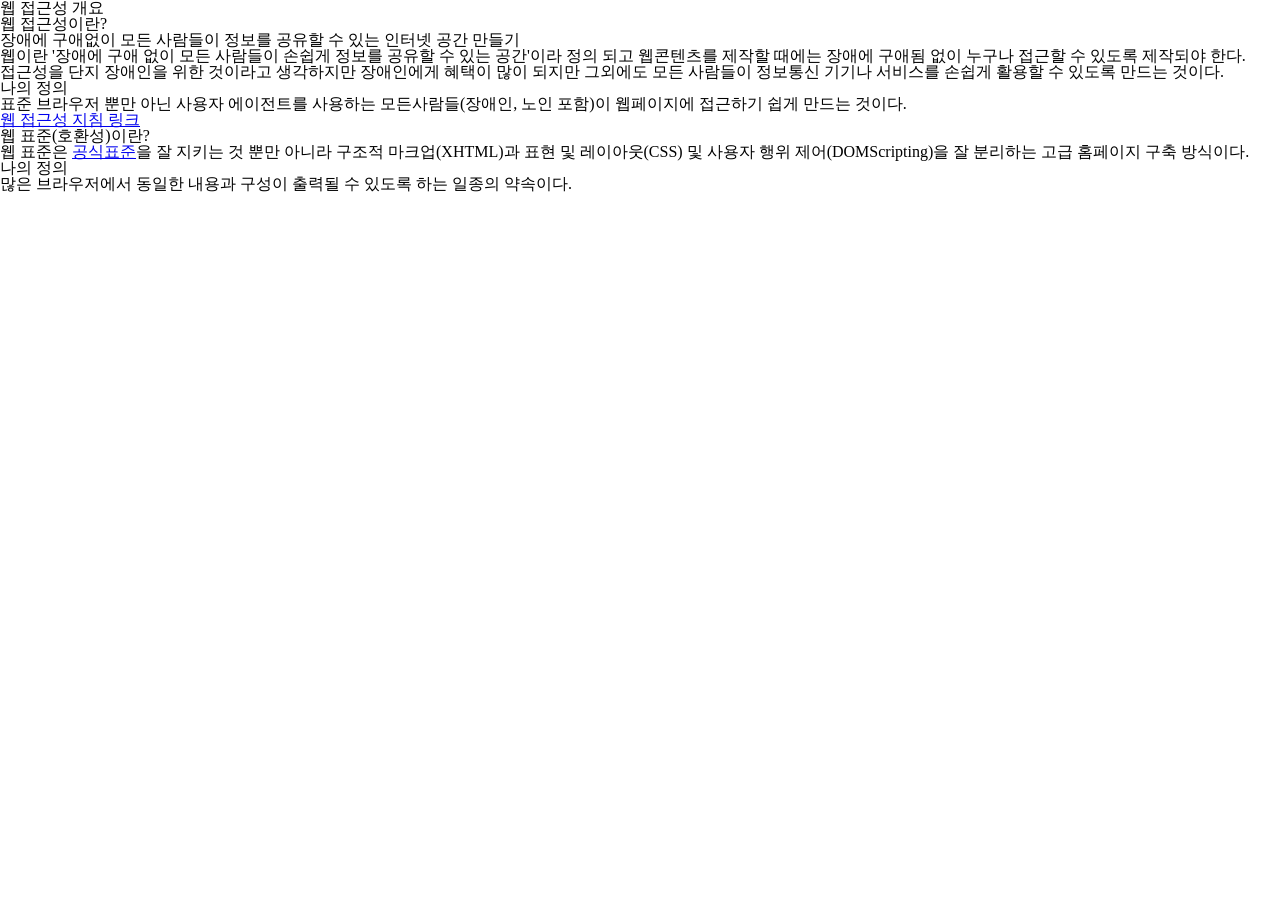
==== porfolio/index.html @ 746ee2c9 "수정" ====
<!DOCTYPE html>
<html>
  <head>
    <meta charset="utf-8">
    <title>portfolio</title>
    <link rel="stylesheet" href="css/main.css">
  </head>
  <body>
    <div id="header">

    </div>
    <div class="container">
      <section class="web_accessibility">
        <h1>웹 접근성 개요</h1>
        <h2>웹 접근성이란?</h2>
        <h3>장애에 구애없이 모든 사람들이 정보를 공유할 수 있는 인터넷 공간 만들기</h3>

        <p>
          웹이란 '장애에 구애 없이 모든 사람들이 손쉽게 정보를 공유할 수 있는 공간'이라 정의 되고
          웹콘텐츠를 제작할 때에는 장애에 구애됨 없이 누구나 접근할 수 있도록 제작되야 한다.
        </p>
        <p>
          접근성을 단지 장애인을 위한 것이라고 생각하지만 장애인에게 혜택이 많이 되지만 그외에도 모든 사람들이
          정보통신 기기나 서비스를 손쉽게 활용할 수 있도록 만드는 것이다.
        </p>

        <h3>나의 정의</h3>
        <p>표준 브라우저 뿐만 아닌 사용자 에이전트를 사용하는 모든사람들(장애인, 노인 포함)이 웹페이지에 접근하기 쉽게 만드는 것이다.</p>

        <a href="http://www.websoul.co.kr/accessibility/WA_guide21.asp" title="웹 접근성 지침 페이지로 이동">웹 접근성 지침 링크</a>
      </section>
      <section class="web_standard">
        <h2>웹 표준(호환성)이란?</h2>
        <p>웹 표준은 <a href="https://validator.w3.org/nu/" title="웹표준 검사 사이트">공식표준</a>을 잘 지키는 것 뿐만 아니라 구조적 마크업(XHTML)과 표현 및 레이아웃(CSS) 및 사용자 행위 제어(DOMScripting)을 잘 분리하는 고급 홈페이지 구축 방식이다.</p>

        <h3>나의 정의</h3>
        <p>많은 브라우저에서 동일한 내용과 구성이 출력될 수 있도록 하는 일종의 약속이다.</p>
      </section>
    </div>
  </body>
</html>
---- porfolio/css/main.css ----
html, body, div, span, applet, object, iframe,
h1, h2, h3, h4, h5, h6, p, blockquote, pre,
a, abbr, acronym, address, big, cite, code,
del, dfn, em, img, ins, kbd, q, s, samp,
small, strike, strong, sub, sup, tt, var,
b, u, i, center,
dl, dt, dd, ol, ul, li,
fieldset, form, label, legend,
table, caption, tbody, tfoot, thead, tr, th, td,
article, aside, canvas, details, embed,
figure, figcaption, footer, header, hgroup,
menu, nav, output, ruby, section, summary,
time, mark, audio, video {
	margin: 0;
	padding: 0;
	border: 0;
	font-size: 100%;
	font: inherit;
	vertical-align: baseline;
}
/* HTML5 display-role reset for older browsers */
article, aside, details, figcaption, figure,
footer, header, hgroup, menu, nav, section {
	display: block;
}
body {
	line-height: 1;
}
ol, ul {
	list-style: none;
}
blockquote, q {
	quotes: none;
}
blockquote:before, blockquote:after,
q:before, q:after {
	content: '';
	content: none;
}
table {
	border-collapse: collapse;
}
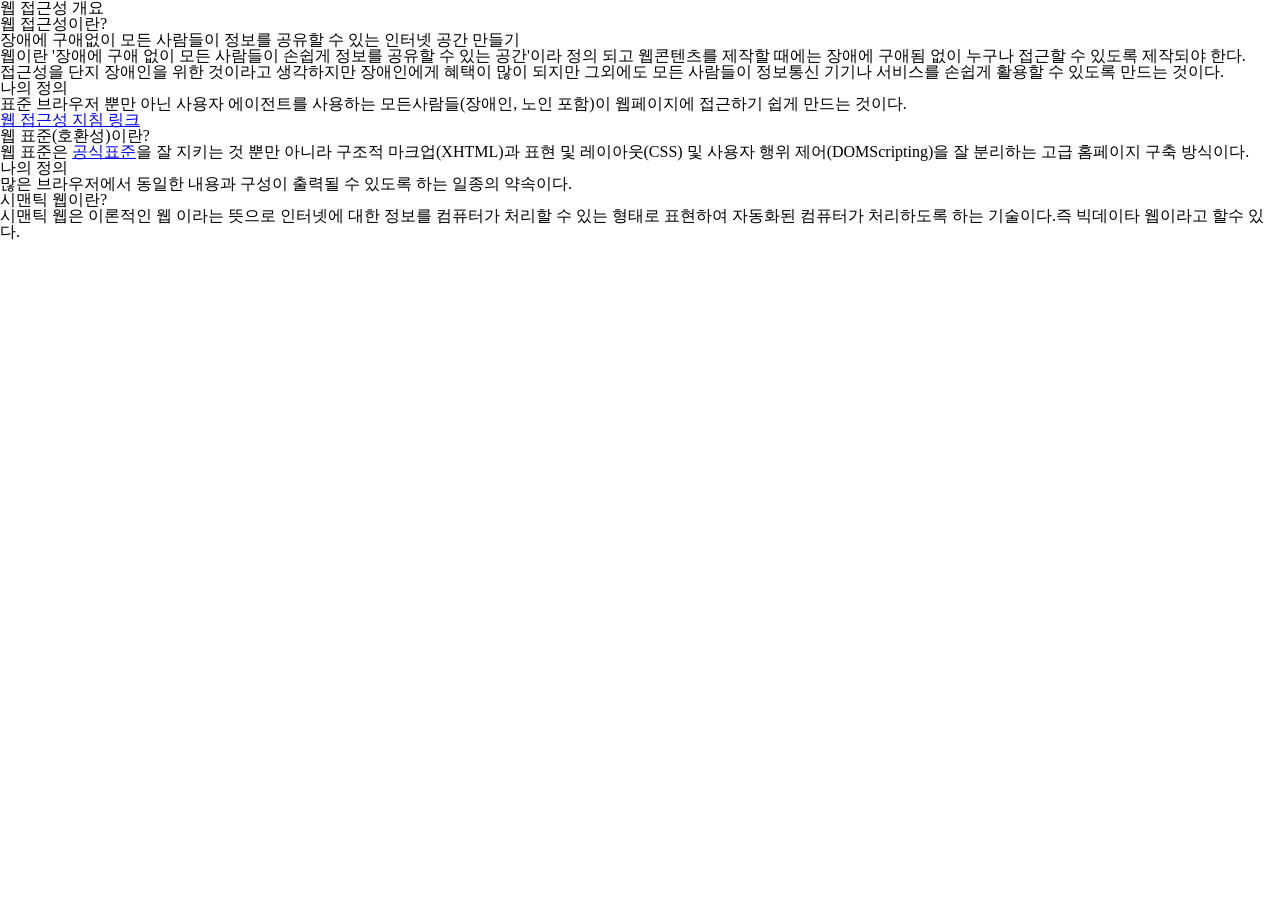
==== commit a244a092: "모바일" ====
--- a/porfolio/index.html
+++ b/porfolio/index.html
@@ -36,6 +36,10 @@
         <h3>나의 정의</h3>
         <p>많은 브라우저에서 동일한 내용과 구성이 출력될 수 있도록 하는 일종의 약속이다.</p>
       </section>
+      <section class="semantic_web">
+        <h2>시맨틱 웹이란?</h2>
+        <p>시맨틱 웹은 이론적인 웹 이라는 뜻으로 인터넷에 대한 정보를 컴퓨터가 처리할 수 있는 형태로 표현하여 자동화된 컴퓨터가 처리하도록 하는 기술이다.즉 빅데이타 웹이라고 할수 있다.</p>
+      </section>
     </div>
   </body>
 </html>
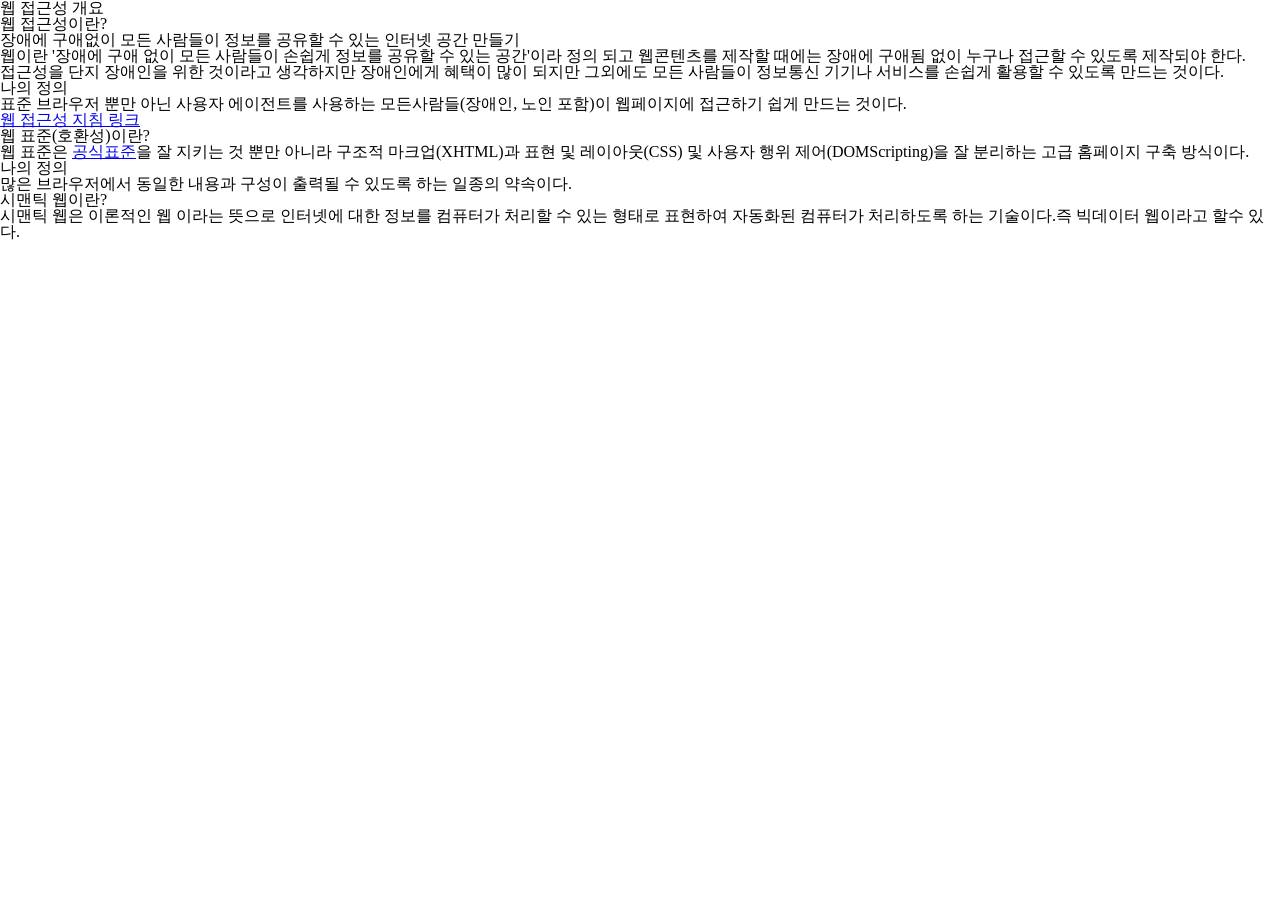
==== commit 6d6d31df: "test" ====
--- a/porfolio/index.html
+++ b/porfolio/index.html
@@ -38,7 +38,7 @@
       </section>
       <section class="semantic_web">
         <h2>시맨틱 웹이란?</h2>
-        <p>시맨틱 웹은 이론적인 웹 이라는 뜻으로 인터넷에 대한 정보를 컴퓨터가 처리할 수 있는 형태로 표현하여 자동화된 컴퓨터가 처리하도록 하는 기술이다.즉 빅데이타 웹이라고 할수 있다.</p>
+        <p>시맨틱 웹은 이론적인 웹 이라는 뜻으로 인터넷에 대한 정보를 컴퓨터가 처리할 수 있는 형태로 표현하여 자동화된 컴퓨터가 처리하도록 하는 기술이다.즉 빅데이터 웹이라고 할수 있다.</p>
       </section>
     </div>
   </body>
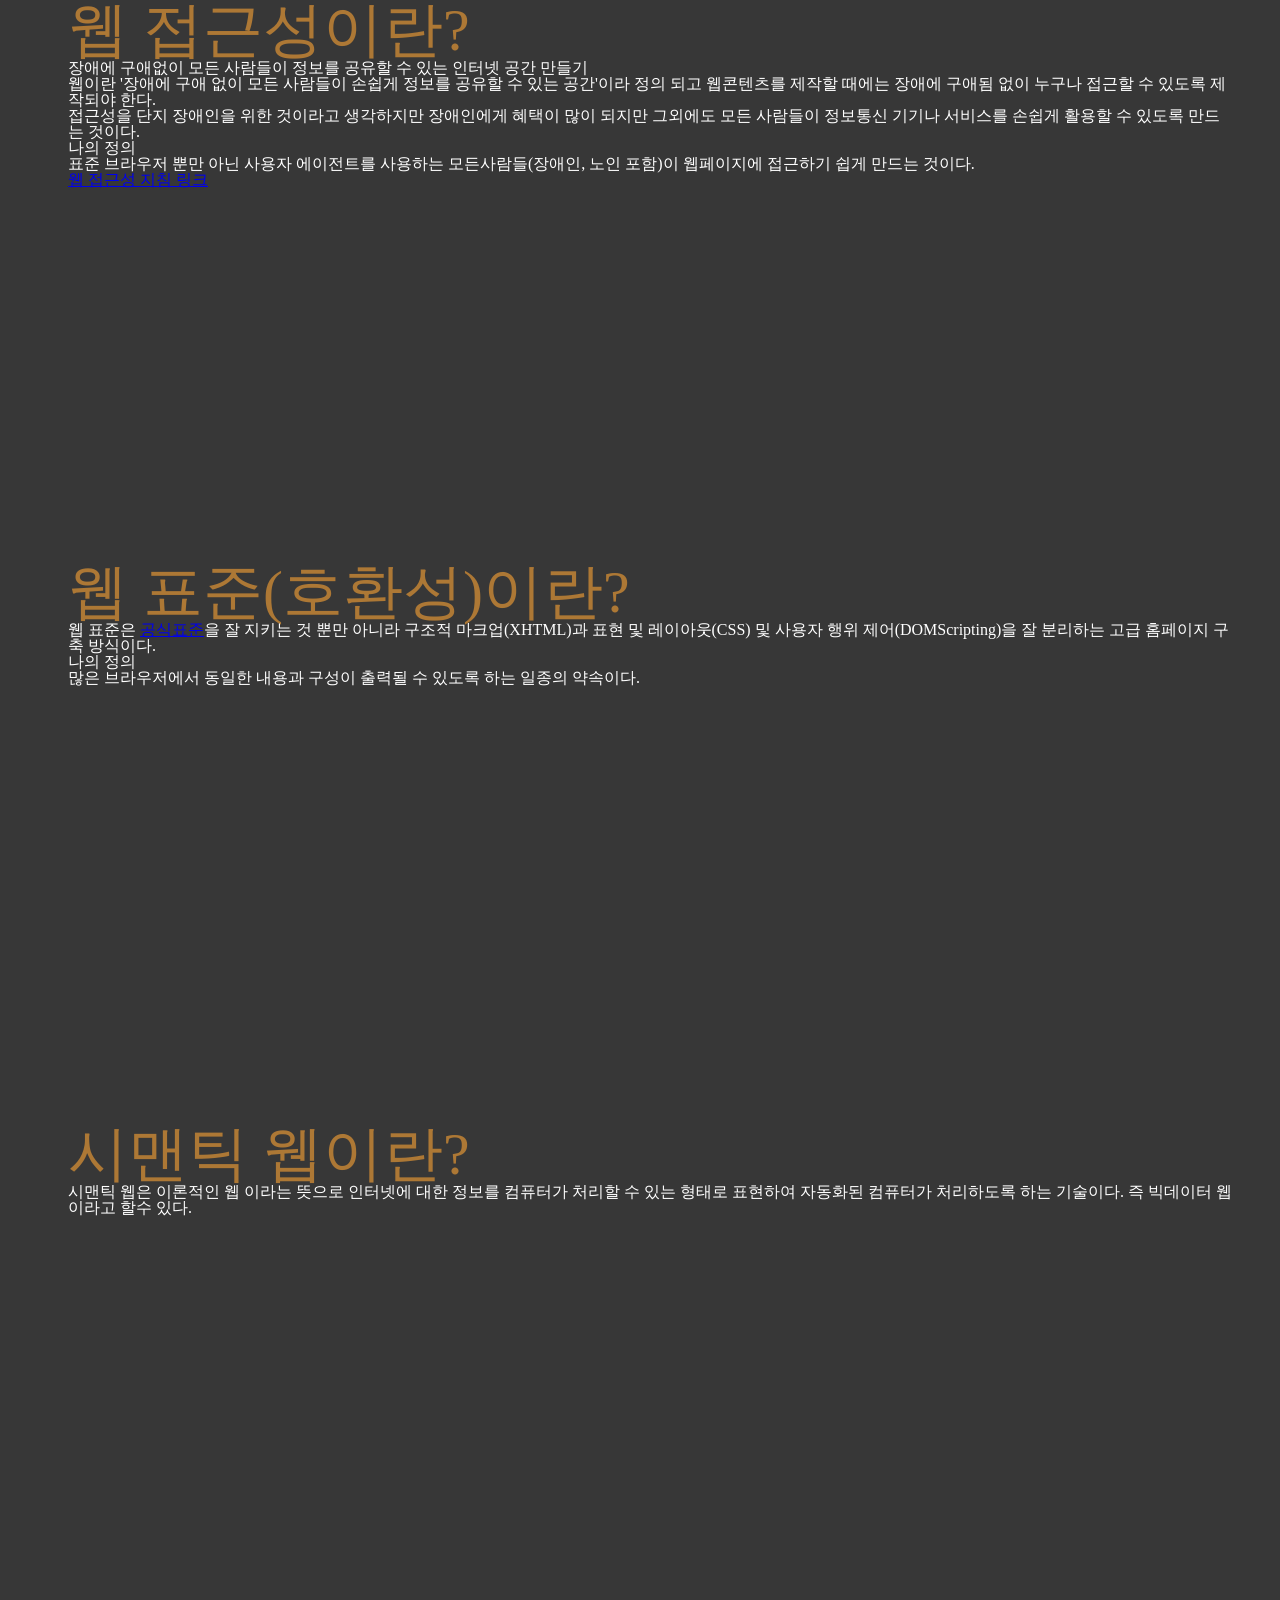
==== commit 6fc5db71: "포폴" ====
--- a/porfolio/index.html
+++ b/porfolio/index.html
@@ -1,45 +1,55 @@
 <!DOCTYPE html>
 <html>
-  <head>
-    <meta charset="utf-8">
-    <title>portfolio</title>
-    <link rel="stylesheet" href="css/main.css">
-  </head>
-  <body>
-    <div id="header">
 
+<head>
+  <meta charset="utf-8">
+  <title>portfolio</title>
+  <link rel="stylesheet" href="css/main.css">
+</head>
+
+<body>
+  <div id="header">
+
+  </div>
+  <div class="wrap">
+    <div class="container">
+      <ul class="webinfm">
+        <li class="webinfm_1">
+          <div class="webinfm_content">
+            <h2>웹 접근성이란?</h2>
+            <h3>장애에 구애없이 모든 사람들이 정보를 공유할 수 있는 인터넷 공간 만들기</h3>
+
+            <p>
+              웹이란 '장애에 구애 없이 모든 사람들이 손쉽게 정보를 공유할 수 있는 공간'이라 정의 되고 웹콘텐츠를 제작할 때에는 장애에 구애됨 없이 누구나 접근할 수 있도록 제작되야 한다.
+            </p>
+            <p>
+              접근성을 단지 장애인을 위한 것이라고 생각하지만 장애인에게 혜택이 많이 되지만 그외에도 모든 사람들이 정보통신 기기나 서비스를 손쉽게 활용할 수 있도록 만드는 것이다.
+            </p>
+
+            <h3>나의 정의</h3>
+            <p>표준 브라우저 뿐만 아닌 사용자 에이전트를 사용하는 모든사람들(장애인, 노인 포함)이 웹페이지에 접근하기 쉽게 만드는 것이다.</p>
+            <a href="http://www.websoul.co.kr/accessibility/WA_guide21.asp" title="웹 접근성 지침 페이지로 이동">웹 접근성 지침 링크</a>
+          </div>
+        </li>
+        <li class="webinfm_2">
+          <div class="webinfm_content">
+            <h2>웹 표준(호환성)이란?</h2>
+            <p>웹 표준은 <a href="https://validator.w3.org/nu/" title="웹표준 검사 사이트">공식표준</a>을 잘 지키는 것 뿐만 아니라 구조적 마크업(XHTML)과 표현 및 레이아웃(CSS) 및 사용자 행위 제어(DOMScripting)을 잘 분리하는 고급 홈페이지 구축 방식이다.</p>
+
+            <h3>나의 정의</h3>
+            <p>많은 브라우저에서 동일한 내용과 구성이 출력될 수 있도록 하는 일종의 약속이다.</p>
+          </div>
+        </li>
+        <li class="webinfm_3">
+          <div class="webinfm_content">
+            <h2>시맨틱 웹이란?</h2>
+            <p>시맨틱 웹은 이론적인 웹 이라는 뜻으로 인터넷에 대한 정보를 컴퓨터가 처리할 수 있는 형태로 표현하여 자동화된 컴퓨터가 처리하도록 하는 기술이다. 즉 빅데이터 웹이라고 할수 있다.</p>
+          </div>
+        </li>
+
+      </ul>
     </div>
-    <div class="container">
-      <section class="web_accessibility">
-        <h1>웹 접근성 개요</h1>
-        <h2>웹 접근성이란?</h2>
-        <h3>장애에 구애없이 모든 사람들이 정보를 공유할 수 있는 인터넷 공간 만들기</h3>
+  </div>
+</body>
 
-        <p>
-          웹이란 '장애에 구애 없이 모든 사람들이 손쉽게 정보를 공유할 수 있는 공간'이라 정의 되고
-          웹콘텐츠를 제작할 때에는 장애에 구애됨 없이 누구나 접근할 수 있도록 제작되야 한다.
-        </p>
-        <p>
-          접근성을 단지 장애인을 위한 것이라고 생각하지만 장애인에게 혜택이 많이 되지만 그외에도 모든 사람들이
-          정보통신 기기나 서비스를 손쉽게 활용할 수 있도록 만드는 것이다.
-        </p>
-
-        <h3>나의 정의</h3>
-        <p>표준 브라우저 뿐만 아닌 사용자 에이전트를 사용하는 모든사람들(장애인, 노인 포함)이 웹페이지에 접근하기 쉽게 만드는 것이다.</p>
-
-        <a href="http://www.websoul.co.kr/accessibility/WA_guide21.asp" title="웹 접근성 지침 페이지로 이동">웹 접근성 지침 링크</a>
-      </section>
-      <section class="web_standard">
-        <h2>웹 표준(호환성)이란?</h2>
-        <p>웹 표준은 <a href="https://validator.w3.org/nu/" title="웹표준 검사 사이트">공식표준</a>을 잘 지키는 것 뿐만 아니라 구조적 마크업(XHTML)과 표현 및 레이아웃(CSS) 및 사용자 행위 제어(DOMScripting)을 잘 분리하는 고급 홈페이지 구축 방식이다.</p>
-
-        <h3>나의 정의</h3>
-        <p>많은 브라우저에서 동일한 내용과 구성이 출력될 수 있도록 하는 일종의 약속이다.</p>
-      </section>
-      <section class="semantic_web">
-        <h2>시맨틱 웹이란?</h2>
-        <p>시맨틱 웹은 이론적인 웹 이라는 뜻으로 인터넷에 대한 정보를 컴퓨터가 처리할 수 있는 형태로 표현하여 자동화된 컴퓨터가 처리하도록 하는 기술이다.즉 빅데이터 웹이라고 할수 있다.</p>
-      </section>
-    </div>
-  </body>
 </html>
--- a/porfolio/css/main.css
+++ b/porfolio/css/main.css
@@ -40,3 +40,24 @@
 table {
 	border-collapse: collapse;
 }
+body{
+  background-image: url(../img/backgroundimg.jpg);
+  color: #fff;
+}
+.wrap{
+  width: 1312px;
+  margin: 0 auto;
+}
+.webinfm{
+  /*width: 5208px;*/
+}
+.webinfm_content{
+  width: 1166px;
+  margin: 0 auto;
+}
+.webinfm  > li{
+  width: 1302px; height: 562px;
+  background-color: #373737;
+  float: left;
+}
+.webinfm_content > h2{color: #ad7835; font-size: 60px;}
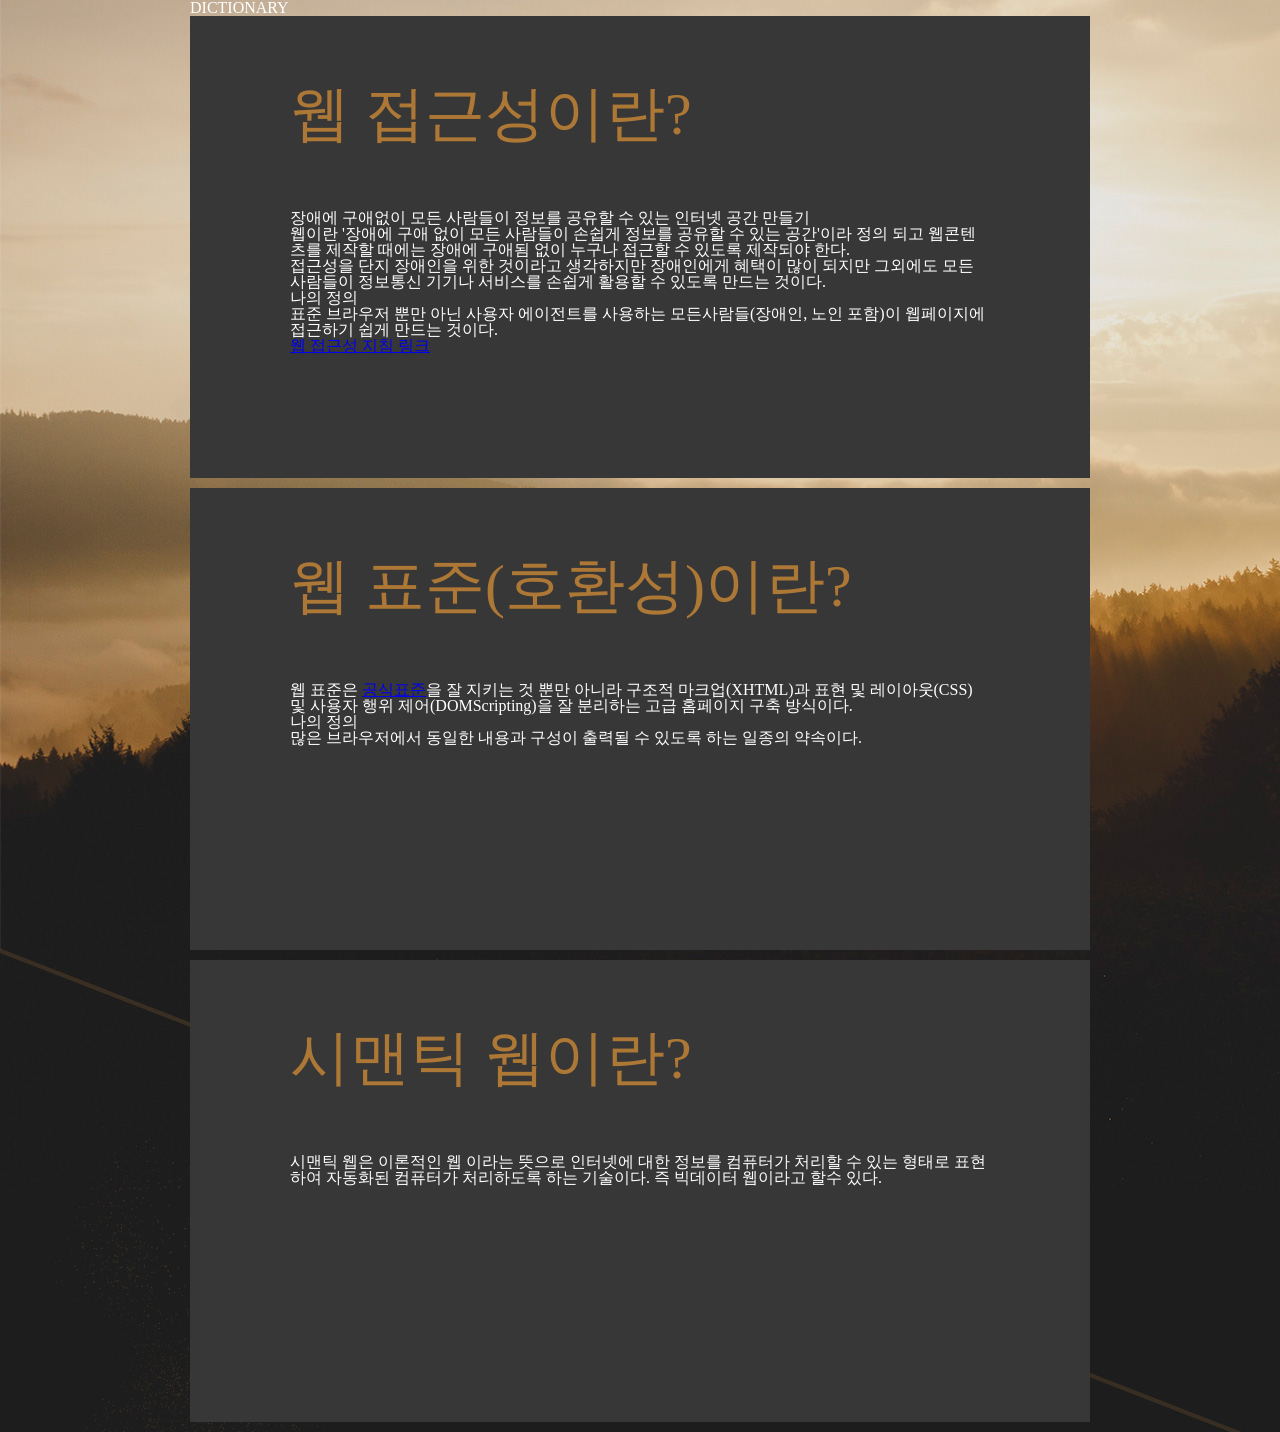
==== commit 93eeb374: "수정" ====
--- a/porfolio/index.html
+++ b/porfolio/index.html
@@ -8,10 +8,10 @@
 </head>
 
 <body>
-  <div id="header">
-
-  </div>
   <div class="wrap">
+    <div id="header">
+      <h1>DICTIONARY</h1>
+    </div>
     <div class="container">
       <ul class="webinfm">
         <li class="webinfm_1">
@@ -46,7 +46,6 @@
             <p>시맨틱 웹은 이론적인 웹 이라는 뜻으로 인터넷에 대한 정보를 컴퓨터가 처리할 수 있는 형태로 표현하여 자동화된 컴퓨터가 처리하도록 하는 기술이다. 즉 빅데이터 웹이라고 할수 있다.</p>
           </div>
         </li>
-
       </ul>
     </div>
   </div>
--- a/porfolio/css/main.css
+++ b/porfolio/css/main.css
@@ -45,19 +45,23 @@
   color: #fff;
 }
 .wrap{
-  width: 1312px;
+  width: 900px;
   margin: 0 auto;
 }
 .webinfm{
   /*width: 5208px;*/
 }
 .webinfm_content{
-  width: 1166px;
+  width: 700px;
   margin: 0 auto;
 }
 .webinfm  > li{
-  width: 1302px; height: 562px;
+  width: 900px; height: 462px;
   background-color: #373737;
   float: left;
+  margin-bottom: 10px;
 }
-.webinfm_content > h2{color: #ad7835; font-size: 60px;}
+.webinfm_content > h2{
+  color: #ad7835; font-size: 60px;
+  margin: 68px 0 66px 0 ;
+}
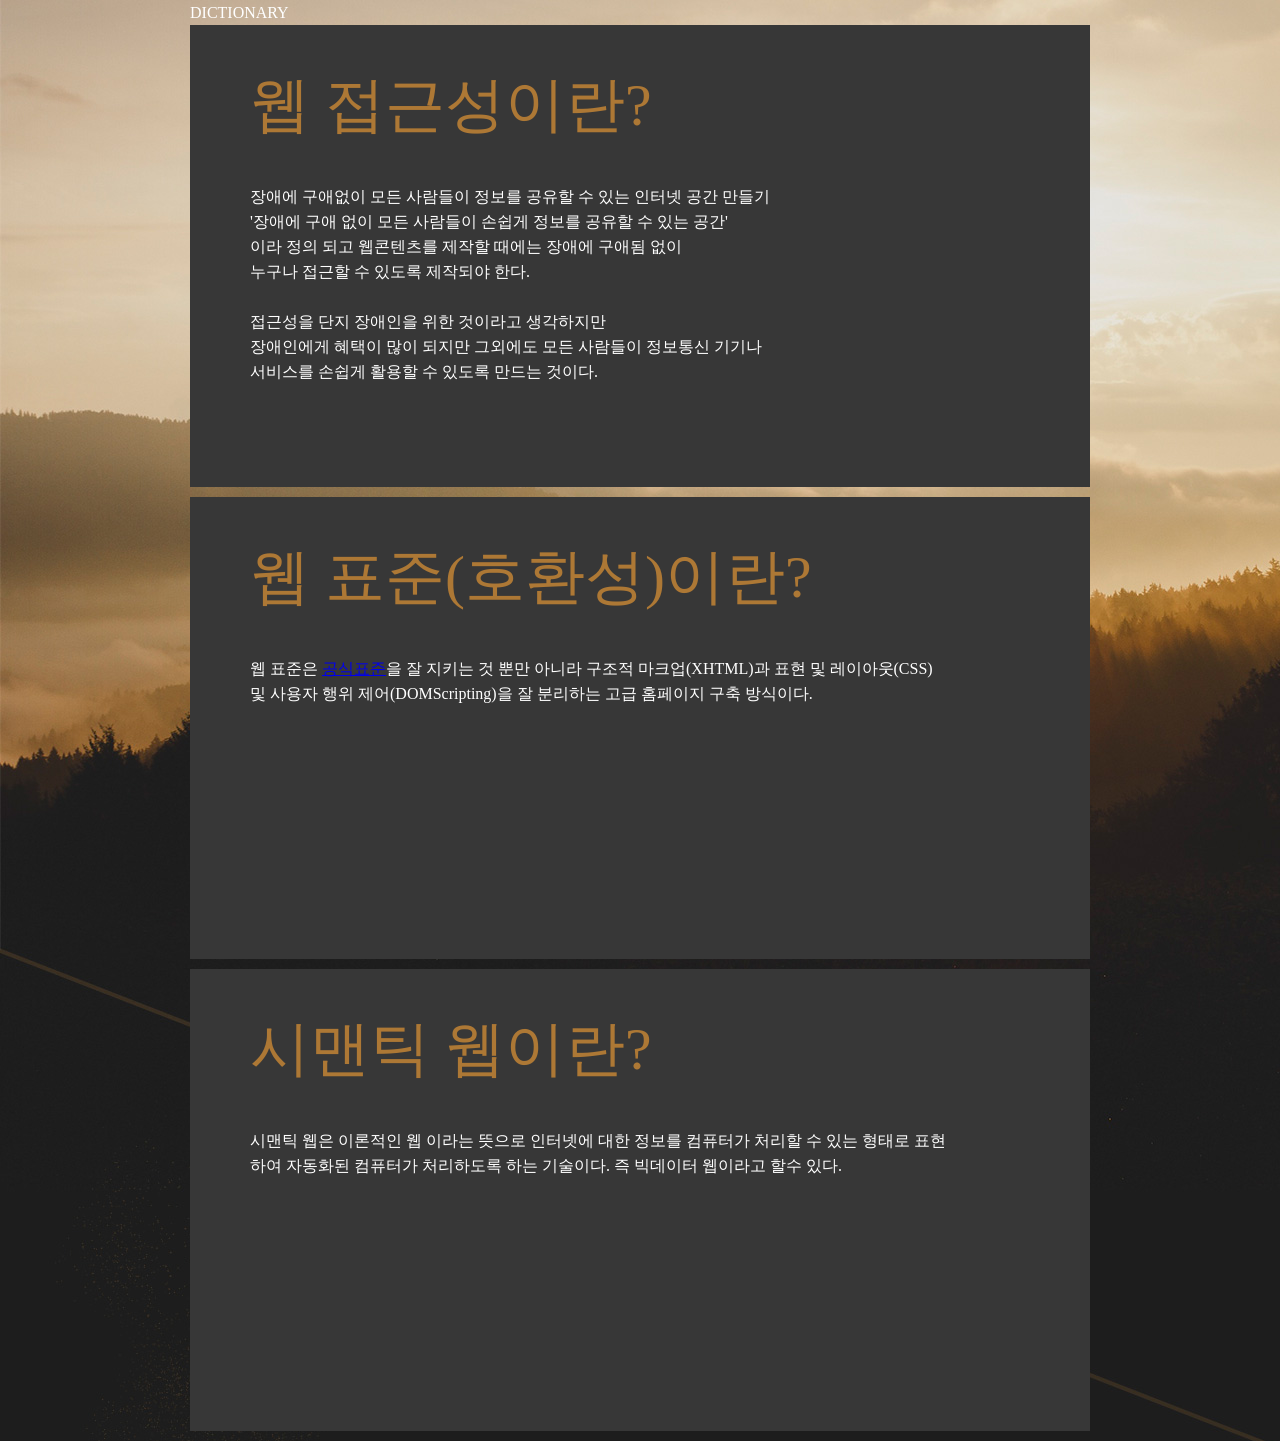
==== commit 275e4de9: "d" ====
--- a/porfolio/index.html
+++ b/porfolio/index.html
@@ -20,15 +20,16 @@
             <h3>장애에 구애없이 모든 사람들이 정보를 공유할 수 있는 인터넷 공간 만들기</h3>
 
             <p>
-              웹이란 '장애에 구애 없이 모든 사람들이 손쉽게 정보를 공유할 수 있는 공간'이라 정의 되고 웹콘텐츠를 제작할 때에는 장애에 구애됨 없이 누구나 접근할 수 있도록 제작되야 한다.
+              '장애에 구애 없이 모든 사람들이 손쉽게 정보를 공유할 수 있는 공간'<br />이라 정의 되고 웹콘텐츠를 제작할 때에는 장애에 구애됨 없이<br /> 누구나 접근할 수 있도록 제작되야 한다.
             </p>
+            <br />
             <p>
-              접근성을 단지 장애인을 위한 것이라고 생각하지만 장애인에게 혜택이 많이 되지만 그외에도 모든 사람들이 정보통신 기기나 서비스를 손쉽게 활용할 수 있도록 만드는 것이다.
+              접근성을 단지 장애인을 위한 것이라고 생각하지만<br /> 장애인에게 혜택이 많이 되지만 그외에도 모든 사람들이 정보통신 기기나<br /> 서비스를 손쉽게 활용할 수 있도록 만드는 것이다.
             </p>
 
-            <h3>나의 정의</h3>
+            <!-- <h3>나의 정의</h3>
             <p>표준 브라우저 뿐만 아닌 사용자 에이전트를 사용하는 모든사람들(장애인, 노인 포함)이 웹페이지에 접근하기 쉽게 만드는 것이다.</p>
-            <a href="http://www.websoul.co.kr/accessibility/WA_guide21.asp" title="웹 접근성 지침 페이지로 이동">웹 접근성 지침 링크</a>
+            <a href="http://www.websoul.co.kr/accessibility/WA_guide21.asp" title="웹 접근성 지침 페이지로 이동">웹 접근성 지침 링크</a> -->
           </div>
         </li>
         <li class="webinfm_2">
@@ -36,8 +37,8 @@
             <h2>웹 표준(호환성)이란?</h2>
             <p>웹 표준은 <a href="https://validator.w3.org/nu/" title="웹표준 검사 사이트">공식표준</a>을 잘 지키는 것 뿐만 아니라 구조적 마크업(XHTML)과 표현 및 레이아웃(CSS) 및 사용자 행위 제어(DOMScripting)을 잘 분리하는 고급 홈페이지 구축 방식이다.</p>
 
-            <h3>나의 정의</h3>
-            <p>많은 브라우저에서 동일한 내용과 구성이 출력될 수 있도록 하는 일종의 약속이다.</p>
+            <!-- <h3>나의 정의</h3>
+            <p>많은 브라우저에서 동일한 내용과 구성이 출력될 수 있도록 하는 일종의 약속이다.</p> -->
           </div>
         </li>
         <li class="webinfm_3">
--- a/porfolio/css/main.css
+++ b/porfolio/css/main.css
@@ -41,6 +41,7 @@
 	border-collapse: collapse;
 }
 body{
+  line-height: 25px;
   background-image: url(../img/backgroundimg.jpg);
   color: #fff;
 }
@@ -53,7 +54,7 @@
 }
 .webinfm_content{
   width: 700px;
-  margin: 0 auto;
+  padding-left: 60px;
 }
 .webinfm  > li{
   width: 900px; height: 462px;
